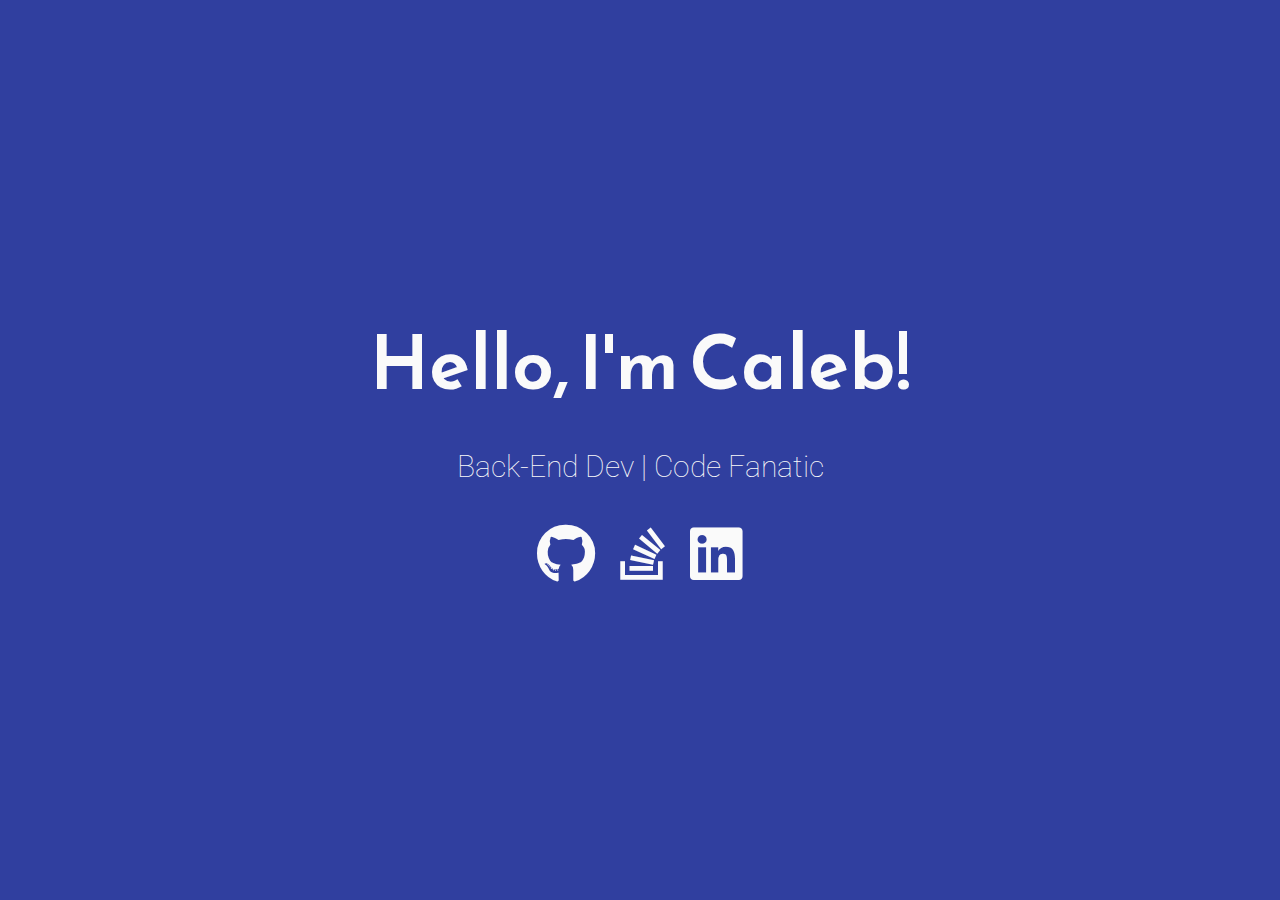
==== index.html @ 90181820 "Add actual content" ====
<!DOCTYPE html>
<html>
<head>
	<meta charset="utf-8">
	<meta http-equiv="X-UA-Compatible" content="IE=edge">
	<meta name="viewport" content="width=device-width, initial-scale=1.0">

	<title>Caleb Anderson | Back-End Dev</title>

	<link rel="icon" href="favicon.ico" type="image/png" />

	<link href="https://fonts.googleapis.com/css?family=Reem+Kufi|Roboto:300" rel="stylesheet">
	<link href="https://use.fontawesome.com/releases/v5.0.8/css/all.css" rel="stylesheet">
	<link rel="stylesheet" href="css/reset.css">
	<link rel="stylesheet" href="css/styles.css">
	<link rel="stylesheet" href="css/themes/indigo-white.css">
	<!-- <link rel="stylesheet" href="css/themes/green-white.css"> -->
	<!-- <link rel="stylesheet" href="css/themes/red-white.css"> -->
	<!-- <link rel="stylesheet" href="css/themes/grey-white.css"> -->
	<!-- <link rel="stylesheet" href="css/themes/white-indigo.css"> -->
	<!-- <link rel="stylesheet" href="css/themes/white-blue.css"> -->
	<!-- <link rel="stylesheet" href="css/themes/white-grey.css"> -->
	<!-- <link rel="stylesheet" href="css/themes/white-red.css"> -->
	<!-- <link rel="stylesheet" href="css/themes/yellow-black.css"> -->
</head>
<body>
	<main>
		<div class="intro">Hello, I'm Caleb!</div>
		<div class="tagline">Back-End Dev | Code Fanatic</div>
		<!-- Find your icons from here - https://fontawesome.com/icons?d=gallery&s=brands -->
		<div class="icons-social">
			<a target="_blank" href="https://github.com/Locutus83"><i class="fab fa-github"></i></a>
			<a target="_blank" href="https://stackoverflow.com/users/1396322/cepa"><i class="fab fa-stack-overflow"></i></a>
			<a target="_blank" href="https://www.linkedin.com/in/calebandersondeveloper"><i class="fab fa-linkedin"></i></a>
    </div>
	</main>
</body>
</html>
---- css/styles.css ----
/* Typography */

html {
	font-family: 'Roboto', sans-serif;
}

@media (min-width: 576px) {
	html {
		font-size: 14px;
	}
}

@media (min-width: 768px) {
	html {
		font-size: 16px;
	}
}

@media (min-width: 992px) {
	html {
		font-size: 18px;
	}
}

@media (min-width: 1200px) {
	html {
		font-size: 20px;
	}
}

.icons-social i {
	font-size: 3em;
}

/* Custom Styles */

main {
	display: flex;
	flex-direction: column;
	min-height: 100vh;
	justify-content: center;
	padding: 0 30px;
	text-align: center;
}

main > .intro {
	font-family: 'Reem Kufi', sans-serif;
	font-size: 3.75em;
	font-weight: 600;
}

main > .tagline {
	font-size: 1.5rem;
	margin: 1.5rem 0;
	font-weight: 100;
}

.icons-social i {
	padding: 10px;
}

.devto {
	margin-bottom: -0.20rem;
}

.devto svg {
	margin-bottom: -0.20rem;
	margin-left: 0.675rem;;
	width: 2.65rem;
	height: 2.65rem;
}
---- css/themes/indigo-white.css ----
/* Theme */

main {
	background: #303F9F;
	color: #FAFAFA;
}

.icons-social a {
	color: #FAFAFA;
}

.icons-social a svg path{
	fill: #FAFAFA;
}
---- css/themes/green-white.css ----
/* Theme */

main {
	background: #43A047;
	color: #FAFAFA;
}

.icons-social a {
	color: #FAFAFA;
}

.icons-social a svg path{
	fill: #FAFAFA;
}
---- css/themes/red-white.css ----
/* Theme */

main {
	background: #AF3D4E;
	color: #FAFAFA;
}

.icons-social a {
	color: #FAFAFA;
}

.icons-social a svg path{
	fill: #FAFAFA;
}
---- css/themes/grey-white.css ----
/* Theme */

main {
	background: #485564;
	color: #FAFAFA;
}

.icons-social a {
	color: #FAFAFA;
}

.icons-social a svg path{
	fill: #FAFAFA;
}
---- css/themes/white-indigo.css ----
/* Theme */

main {
	background: #E8EAF6;
	color: #303F9F;
}

.icons-social a {
	color: #303F9F;
}

.icons-social a svg path{
	fill: #303F9F;
}
---- css/themes/white-blue.css ----
/* Theme */

main {
	background: #FAFAFA;
	color: #0277BD;
}

.icons-social a {
	color: #0277BD;
}

.icons-social a svg path{
	fill: #0277BD;
}
---- css/themes/white-grey.css ----
/* Theme */

main {
	background: #EDEDED;
	color: #4B5658;
}

.icons-social a {
	color: #4B5658;
}

.icons-social a svg path{
	fill: #4B5658;
}
---- css/themes/white-red.css ----
/* Theme */

main {
	background: #EDEDED;
	color: #AF3D4E;
}

.icons-social a {
	color: #AF3D4E;
}

.icons-social a svg path{
	fill: #AF3D4E;
}
---- css/themes/yellow-black.css ----
/* Theme */

main {
	background: #FFEB3B;
	color: #1E1E1E;
}

.icons-social a {
	color: #1E1E1E;
}

.icons-social a svg path{
	fill: #1E1E1E;
}
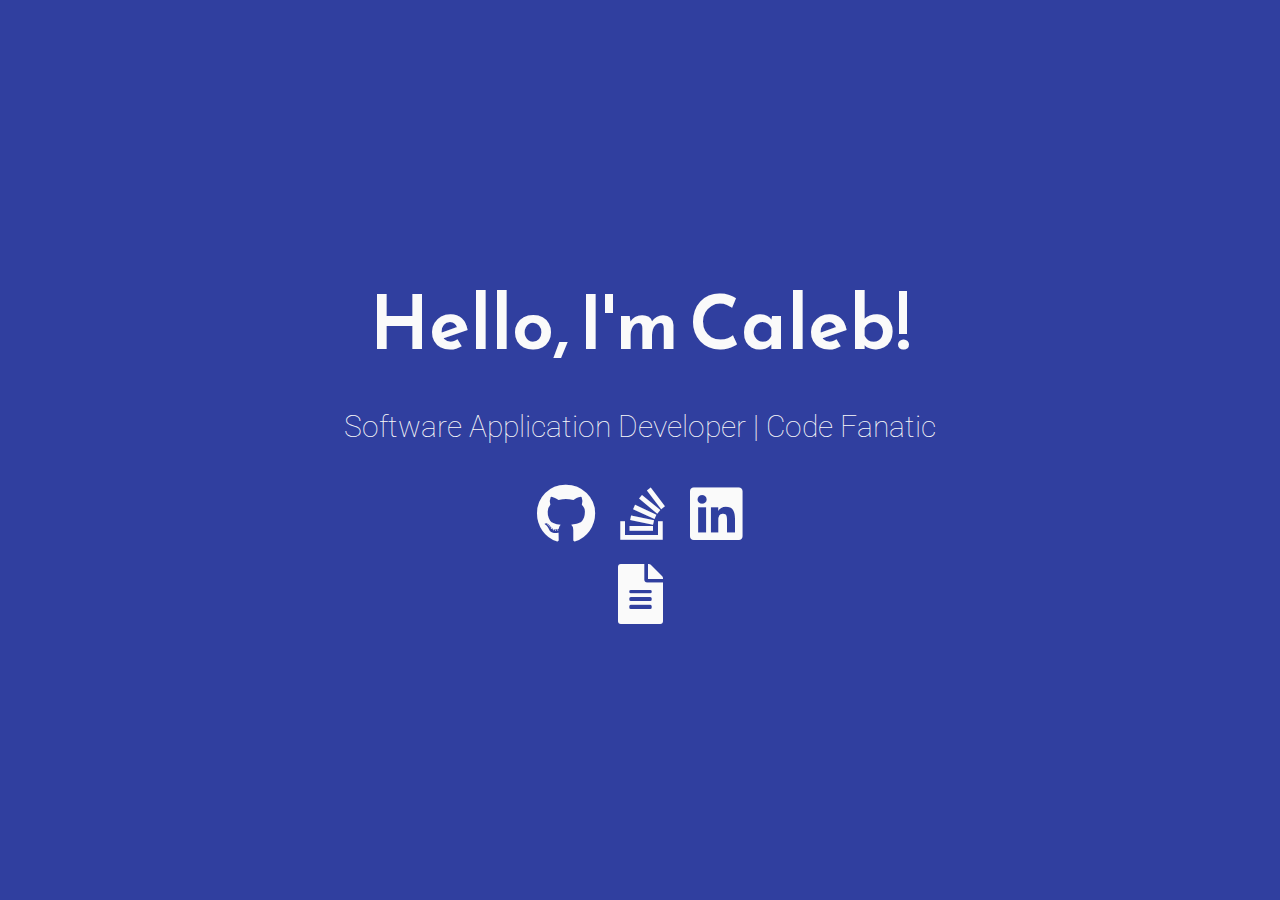
==== commit b8b5f584: "Added the beginning of a resume page" ====
--- a/index.html
+++ b/index.html
@@ -5,7 +5,7 @@
 	<meta http-equiv="X-UA-Compatible" content="IE=edge">
 	<meta name="viewport" content="width=device-width, initial-scale=1.0">
 
-	<title>Caleb Anderson | Back-End Dev</title>
+	<title>Caleb Anderson | Software Application Developer</title>
 
 	<link rel="icon" href="favicon.ico" type="image/png" />
 
@@ -26,13 +26,16 @@
 <body>
 	<main>
 		<div class="intro">Hello, I'm Caleb!</div>
-		<div class="tagline">Back-End Dev | Code Fanatic</div>
+		<div class="tagline">Software Application Developer | Code Fanatic</div>
 		<!-- Find your icons from here - https://fontawesome.com/icons?d=gallery&s=brands -->
 		<div class="icons-social">
-			<a target="_blank" href="https://github.com/Locutus83"><i class="fab fa-github"></i></a>
-			<a target="_blank" href="https://stackoverflow.com/users/1396322/cepa"><i class="fab fa-stack-overflow"></i></a>
-			<a target="_blank" href="https://www.linkedin.com/in/calebandersondeveloper"><i class="fab fa-linkedin"></i></a>
-    </div>
+			<a target="_blank" href="https://github.com/Locutus83" title="GitHub"><i class="fab fa-github"></i></a>
+			<a target="_blank" href="https://stackoverflow.com/users/1396322/cepa" title="Stack Overflow"><i class="fab fa-stack-overflow"></i></a>
+			<a target="_blank" href="https://www.linkedin.com/in/calebandersondeveloper" title="LinkedIn"><i class="fab fa-linkedin"></i></a>
+		</div>
+		<div class="icons-social">
+			<a href="resume.html" title="Resume"><i class="fas fa-file-alt"></i></a>
+		</div>
 	</main>
 </body>
-</html>+</html>
--- a/css/styles.css
+++ b/css/styles.css
@@ -68,4 +68,24 @@
 	margin-left: 0.675rem;;
 	width: 2.65rem;
 	height: 2.65rem;
+}
+
+table {
+	table-layout: fixed;
+}
+
+table .section-header {
+	width: 75px;
+}
+
+table .content-header {
+	width: 25px;
+}
+
+table .content-details {
+	width: 100%;
+}
+
+table .section-dates {
+	width: 100px;
 }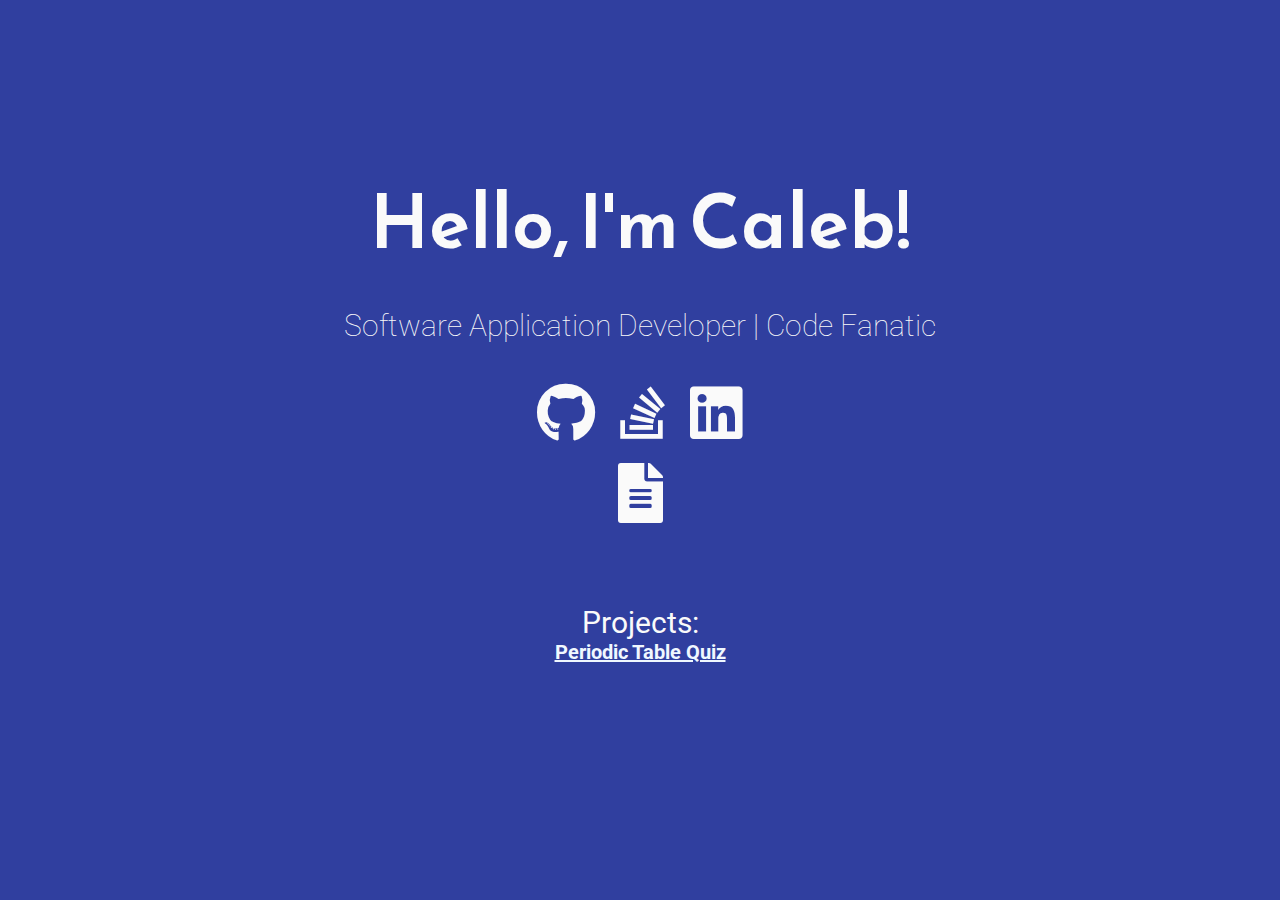
==== commit f501c594: "Added link to a static page project." ====
--- a/index.html
+++ b/index.html
@@ -1,41 +1,57 @@
 <!DOCTYPE html>
 <html>
 <head>
-	<meta charset="utf-8">
-	<meta http-equiv="X-UA-Compatible" content="IE=edge">
-	<meta name="viewport" content="width=device-width, initial-scale=1.0">
+    <meta charset="utf-8">
+    <meta http-equiv="X-UA-Compatible" content="IE=edge">
+    <meta name="viewport" content="width=device-width, initial-scale=1.0">
 
-	<title>Caleb Anderson | Software Application Developer</title>
+    <title>Caleb Anderson | Software Application Developer</title>
 
-	<link rel="icon" href="favicon.ico" type="image/png" />
+    <link rel="icon" href="favicon.ico" type="image/png"/>
 
-	<link href="https://fonts.googleapis.com/css?family=Reem+Kufi|Roboto:300" rel="stylesheet">
-	<link href="https://use.fontawesome.com/releases/v5.0.8/css/all.css" rel="stylesheet">
-	<link rel="stylesheet" href="css/reset.css">
-	<link rel="stylesheet" href="css/styles.css">
-	<link rel="stylesheet" href="css/themes/indigo-white.css">
-	<!-- <link rel="stylesheet" href="css/themes/green-white.css"> -->
-	<!-- <link rel="stylesheet" href="css/themes/red-white.css"> -->
-	<!-- <link rel="stylesheet" href="css/themes/grey-white.css"> -->
-	<!-- <link rel="stylesheet" href="css/themes/white-indigo.css"> -->
-	<!-- <link rel="stylesheet" href="css/themes/white-blue.css"> -->
-	<!-- <link rel="stylesheet" href="css/themes/white-grey.css"> -->
-	<!-- <link rel="stylesheet" href="css/themes/white-red.css"> -->
-	<!-- <link rel="stylesheet" href="css/themes/yellow-black.css"> -->
+    <link href="https://fonts.googleapis.com/css?family=Reem+Kufi|Roboto:300" rel="stylesheet">
+    <link href="https://use.fontawesome.com/releases/v5.0.8/css/all.css" rel="stylesheet">
+    <link rel="stylesheet" href="css/reset.css">
+    <link rel="stylesheet" href="css/styles.css">
+    <link rel="stylesheet" href="css/themes/indigo-white.css">
+    <!-- <link rel="stylesheet" href="css/themes/green-white.css"> -->
+    <!-- <link rel="stylesheet" href="css/themes/red-white.css"> -->
+    <!-- <link rel="stylesheet" href="css/themes/grey-white.css"> -->
+    <!-- <link rel="stylesheet" href="css/themes/white-indigo.css"> -->
+    <!-- <link rel="stylesheet" href="css/themes/white-blue.css"> -->
+    <!-- <link rel="stylesheet" href="css/themes/white-grey.css"> -->
+    <!-- <link rel="stylesheet" href="css/themes/white-red.css"> -->
+    <!-- <link rel="stylesheet" href="css/themes/yellow-black.css"> -->
 </head>
 <body>
-	<main>
-		<div class="intro">Hello, I'm Caleb!</div>
-		<div class="tagline">Software Application Developer | Code Fanatic</div>
-		<!-- Find your icons from here - https://fontawesome.com/icons?d=gallery&s=brands -->
-		<div class="icons-social">
-			<a target="_blank" href="https://github.com/Locutus83" title="GitHub"><i class="fab fa-github"></i></a>
-			<a target="_blank" href="https://stackoverflow.com/users/1396322/cepa" title="Stack Overflow"><i class="fab fa-stack-overflow"></i></a>
-			<a target="_blank" href="https://www.linkedin.com/in/calebandersondeveloper" title="LinkedIn"><i class="fab fa-linkedin"></i></a>
-		</div>
-		<div class="icons-social">
-			<a href="resume.html" title="Resume"><i class="fas fa-file-alt"></i></a>
-		</div>
-	</main>
+<main>
+    <div class="intro">Hello, I'm Caleb!</div>
+    <div class="tagline">Software Application Developer | Code Fanatic</div>
+    <!-- Find your icons from here - https://fontawesome.com/icons?d=gallery&s=brands -->
+    <div class="icons-social">
+        <a target="_blank" href="https://github.com/Locutus83" title="GitHub"><i class="fab fa-github"></i></a>
+        <a target="_blank" href="https://stackoverflow.com/users/1396322/cepa" title="Stack Overflow"><i
+                class="fab fa-stack-overflow"></i></a>
+        <a target="_blank" href="https://www.linkedin.com/in/calebandersondeveloper" title="LinkedIn"><i
+                class="fab fa-linkedin"></i></a>
+    </div>
+    <div class="icons-social">
+        <a href="resume.html" title="Resume"><i class="fas fa-file-alt"></i></a>
+    </div>
+    <br>
+    <br>
+    <br>
+    <div>
+        <h2>Projects:</h2>
+        <ul>
+            <li>
+                <a href="https://locutus83.github.io/PeriodicTable/periodicTable.html">Periodic Table Quiz</a>
+            </li>
+        </ul>
+    </div>
+    <br>
+    <br>
+    <br>
+</main>
 </body>
 </html>
--- a/css/styles.css
+++ b/css/styles.css
@@ -1,91 +1,120 @@
 /* Typography */
 
 html {
-	font-family: 'Roboto', sans-serif;
+    font-family: 'Roboto', sans-serif;
 }
 
 @media (min-width: 576px) {
-	html {
-		font-size: 14px;
-	}
+    html {
+        font-size: 14px;
+    }
 }
 
 @media (min-width: 768px) {
-	html {
-		font-size: 16px;
-	}
+    html {
+        font-size: 16px;
+    }
 }
 
 @media (min-width: 992px) {
-	html {
-		font-size: 18px;
-	}
+    html {
+        font-size: 18px;
+    }
 }
 
 @media (min-width: 1200px) {
-	html {
-		font-size: 20px;
-	}
+    html {
+        font-size: 20px;
+    }
 }
 
 .icons-social i {
-	font-size: 3em;
+    font-size: 3em;
 }
 
 /* Custom Styles */
 
 main {
-	display: flex;
-	flex-direction: column;
-	min-height: 100vh;
-	justify-content: center;
-	padding: 0 30px;
-	text-align: center;
+    display: flex;
+    flex-direction: column;
+    min-height: 100vh;
+    justify-content: center;
+    padding: 0 30px;
+    text-align: center;
 }
 
 main > .intro {
-	font-family: 'Reem Kufi', sans-serif;
-	font-size: 3.75em;
-	font-weight: 600;
+    font-family: 'Reem Kufi', sans-serif;
+    font-size: 3.75em;
+    font-weight: 600;
 }
 
 main > .tagline {
-	font-size: 1.5rem;
-	margin: 1.5rem 0;
-	font-weight: 100;
+    font-size: 1.5rem;
+    margin: 1.5rem 0;
+    font-weight: 100;
+}
+
+a {
+    color: aliceblue;
+    font-weight: bold;
 }
 
 .icons-social i {
-	padding: 10px;
+    padding: 10px;
 }
 
 .devto {
-	margin-bottom: -0.20rem;
+    margin-bottom: -0.20rem;
 }
 
 .devto svg {
-	margin-bottom: -0.20rem;
-	margin-left: 0.675rem;;
-	width: 2.65rem;
-	height: 2.65rem;
+    margin-bottom: -0.20rem;
+    margin-left: 0.675rem;;
+    width: 2.65rem;
+    height: 2.65rem;
 }
 
+
+/* My custom table layout css */
 table {
-	table-layout: fixed;
+    table-layout: fixed;
+    min-width: 470px;
 }
 
 table .section-header {
-	width: 75px;
+    width: 100px;
 }
 
 table .content-header {
-	width: 25px;
+    width: 50px;
 }
 
 table .content-details {
-	width: 100%;
+    width: auto;
 }
 
 table .section-dates {
-	width: 100px;
-}+    width: 275px;
+}
+
+table tr td:nth-child(3) {
+    text-align: right;
+}
+
+td {
+    overflow-wrap: break-word;
+}
+
+h1, h2, h4, h5 {
+    margin-bottom: 0;
+    margin-top: 0;
+}
+
+hr .thick {
+    border-top: 6px solid #8c8b8b;
+}
+
+hr .thin {
+    border-top: 3px solid #8c8b8b;
+}
